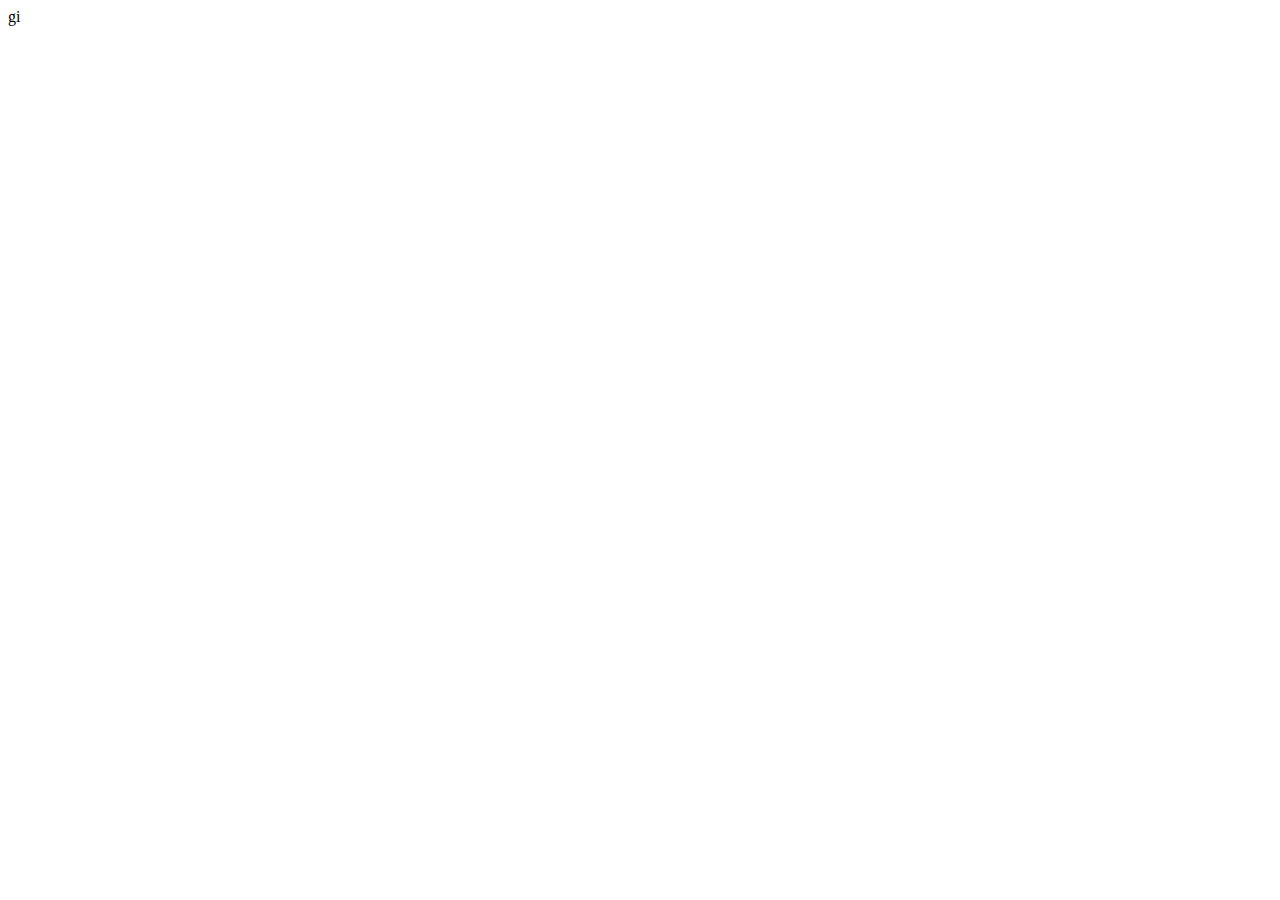
==== index.html @ 7bc40f39 "segundo commit" ====
<!DOCTYPE html>
<html lang="en">
<head>
    <meta charset="UTF-8">
    <meta http-equiv="X-UA-Compatible" content="IE=edge">
    <meta name="viewport" content="width=device-width, initial-scale=1.0">
    <link rel="stylesheet" href="css/style.css">
    <title>Document</title>
</head>
<body>
    gi
</body>
</html>
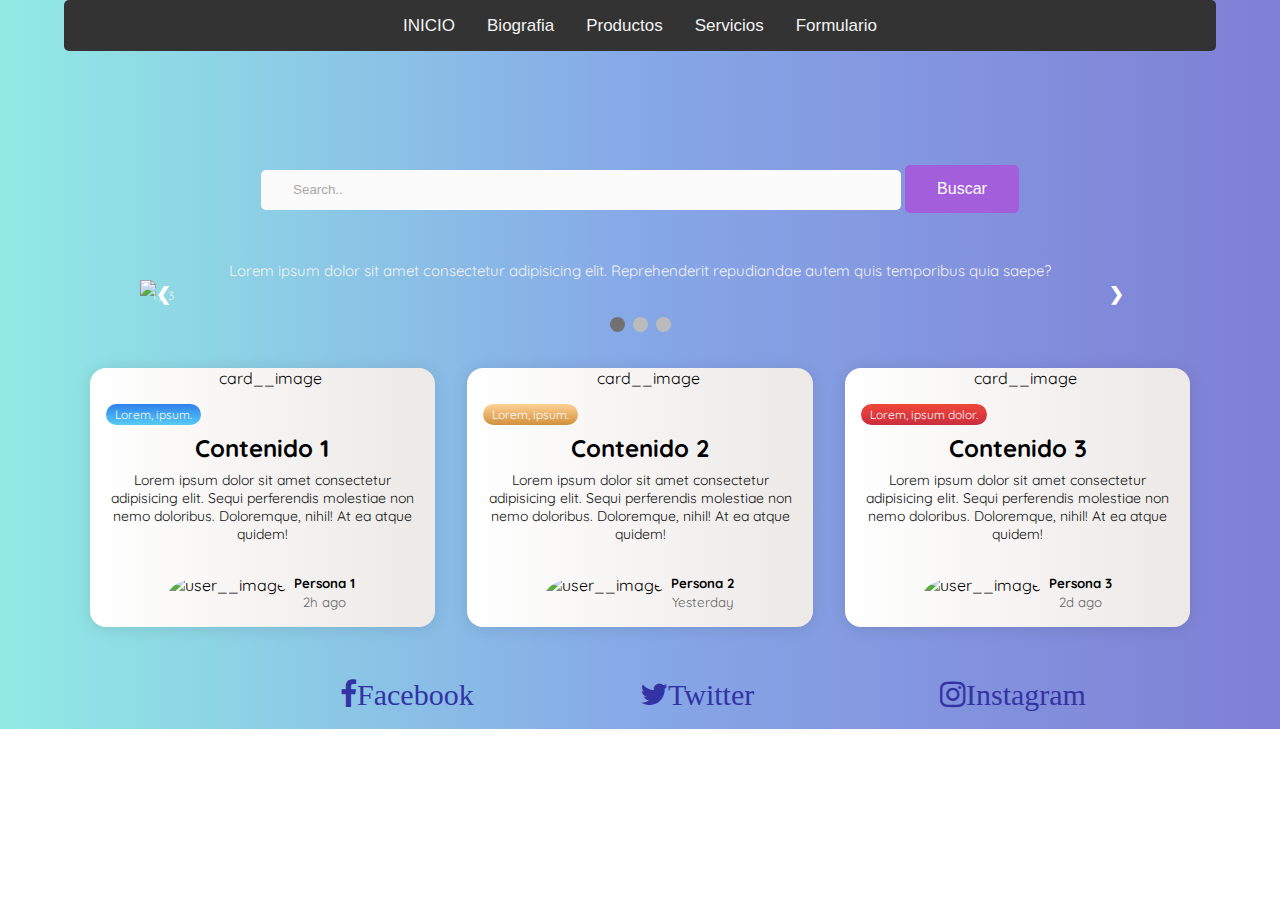
==== commit efdd9f63: "agregando cosas" ====
--- a/index.html
+++ b/index.html
@@ -1,13 +1,184 @@
 <!DOCTYPE html>
 <html lang="en">
-<head>
-    <meta charset="UTF-8">
-    <meta http-equiv="X-UA-Compatible" content="IE=edge">
-    <meta name="viewport" content="width=device-width, initial-scale=1.0">
-    <link rel="stylesheet" href="css/style.css">
+  <head>
+    <meta charset="UTF-8" />
+    <meta http-equiv="X-UA-Compatible" content="IE=edge" />
+    <meta name="viewport" content="width=device-width, initial-scale=1.0" />
+    <link rel="stylesheet" href="https://cdnjs.cloudflare.com/ajax/libs/font-awesome/4.7.0/css/font-awesome.min.css">
+    <link rel="stylesheet" href="css/style.css" />
     <title>Document</title>
-</head>
-<body>
-    gi
-</body>
-</html>+  </head>
+  <body>
+    <div class="gridIndex">
+      <header class="headerIndex">
+        <nav class="nav">
+          <ul>
+            <li><a href="index.html">INICIO</a></li>
+            <li><a href="pages/biografia.html">Biografia</a></li>
+            <li><a href="pages/productos.html">Productos</a></li>
+            <li><a href="pages/servicios.html">Servicios</a></li>
+            <li><a href="pages/formulario.html">Formulario</a></li>
+          </ul>
+        </nav>
+      </header>
+
+      <main class="mainIndex">
+        <div class="buscador">
+          <input type="text" placeholder="Search.." />
+          <button class="button">Buscar</button>
+        </div>
+
+        <div class="slideshow-container">
+          <!-- Full-width images with number and caption text -->
+          <div class="mySlides fade">
+            <div class="numbertext">1 / 3</div>
+            <img src="https://placekitten.com/1400/500" style="width: 100%" />
+            <div class="text">
+              Lorem ipsum dolor sit amet consectetur adipisicing elit.
+              Reprehenderit repudiandae autem quis temporibus quia saepe?
+            </div>
+          </div>
+
+          <div class="mySlides fade">
+            <div class="numbertext">2 / 3</div>
+            <img src="https://placekitten.com/1400/500" style="width: 100%" />
+            <div class="text">
+              Lorem, ipsum dolor sit amet consectetur adipisicing elit. A illo
+              ullam velit deserunt veniam laborum.
+            </div>
+          </div>
+
+          <div class="mySlides fade">
+            <div class="numbertext">3 / 3</div>
+            <img src="https://placekitten.com/1400/500" style="width: 100%" />
+            <div class="text">
+              Lorem ipsum dolor sit, amet consectetur adipisicing elit.
+              Praesentium, at voluptates! Accusantium, iure perferendis?
+            </div>
+          </div>
+
+          <!-- Next and previous buttons -->
+          <a class="prev" onclick="plusSlides(-1)">&#10094;</a>
+          <a class="next" onclick="plusSlides(1)">&#10095;</a>
+        </div>
+        <br />
+
+        <!-- The dots/circles -->
+        <div style="text-align: center">
+          <span class="dot" onclick="currentSlide(1)"></span>
+          <span class="dot" onclick="currentSlide(2)"></span>
+          <span class="dot" onclick="currentSlide(3)"></span>
+        </div>
+
+        <div class="gridHijoIndex">
+          <div class="container">
+            <div class="card">
+              <div class="card__header">
+                <img
+                  src="https://placekitten.com/600/400"
+                  alt="card__image"
+                  class="card__image"
+                  width="600"
+                />
+              </div>
+              <div class="card__body">
+                <span class="tag tag-blue">Lorem, ipsum.</span>
+                <h4>contenido 1</h4>
+                <p>
+                  Lorem ipsum dolor sit amet consectetur adipisicing elit. Sequi
+                  perferendis molestiae non nemo doloribus. Doloremque, nihil!
+                  At ea atque quidem!
+                </p>
+              </div>
+              <div class="card__footer">
+                <div class="user">
+                  <img
+                    src="https://placekitten.com/40/40"
+                    alt="user__image"
+                    class="user__image"
+                  />
+                  <div class="user__info">
+                    <h5>Persona 1</h5>
+                    <small>2h ago</small>
+                  </div>
+                </div>
+              </div>
+            </div>
+            <div class="card">
+              <div class="card__header">
+                <img
+                  src="https://placekitten.com/600/400"
+                  alt="card__image"
+                  class="card__image"
+                  width="600"
+                />
+              </div>
+              <div class="card__body">
+                <span class="tag tag-brown">Lorem, ipsum.</span>
+                <h4>Contenido 2</h4>
+                <p>
+                  Lorem ipsum dolor sit amet consectetur adipisicing elit. Sequi
+                  perferendis molestiae non nemo doloribus. Doloremque, nihil!
+                  At ea atque quidem!
+                </p>
+              </div>
+              <div class="card__footer">
+                <div class="user">
+                  <img
+                    src="https://placekitten.com/40/40"
+                    alt="user__image"
+                    class="user__image"
+                  />
+                  <div class="user__info">
+                    <h5>Persona 2</h5>
+                    <small>Yesterday</small>
+                  </div>
+                </div>
+              </div>
+            </div>
+            <div class="card">
+              <div class="card__header">
+                <img
+                  src="https://placekitten.com/600/400"
+                  alt="card__image"
+                  class="card__image"
+                  width="600"
+                />
+              </div>
+              <div class="card__body">
+                <span class="tag tag-red">Lorem, ipsum dolor.</span>
+                <h4>Contenido 3</h4>
+                <p>
+                  Lorem ipsum dolor sit amet consectetur adipisicing elit. Sequi
+                  perferendis molestiae non nemo doloribus. Doloremque, nihil!
+                  At ea atque quidem!
+                </p>
+              </div>
+              <div class="card__footer">
+                <div class="user">
+                  <img
+                    src="https://placekitten.com/40/40"
+                    alt="user__image"
+                    class="user__image"
+                  />
+                  <div class="user__info">
+                    <h5>Persona 3</h5>
+                    <small>2d ago</small>
+                  </div>
+                </div>
+              </div>
+            </div>
+          </div>
+        </div>
+      </main>
+      <footer class="footerIndex">
+        <div class="social">
+            <a href="#" class="fa fa-facebook">Facebook</a>
+            <a href="#" class="fa fa-twitter">Twitter</a>
+            <a href="#" class="fa fa-instagram">Instagram</a>
+        </div>
+      </footer>
+    </div>
+    <script src="JS/index.js"></script>
+  </body>
+</html>
--- a/css/style.css
+++ b/css/style.css
@@ -0,0 +1,426 @@
+@import url("https://fonts.googleapis.com/css2?family=Quicksand:wght@300..700&display=swap");
+* {
+  margin: 0;
+  padding: 0;
+  box-sizing: border-box; }
+
+nav {
+  overflow: hidden;
+  background-color: #333;
+  position: static;
+  top: 0;
+  width: 90%;
+  border-radius: 5px;
+  margin: 0 5%; }
+  nav ul {
+    text-align: center;
+    list-style-type: none;
+    list-style-type: none;
+    margin: 0;
+    padding: 15px; }
+    nav ul li {
+      display: inline;
+      font-family: "Fira Sans", sans-serif;
+      font-size: 17px; }
+      nav ul li a {
+        color: #f2f2f2;
+        text-decoration: none;
+        padding: 14px; }
+        nav ul li a:hover {
+          background-color: #111; }
+
+.slideshow-container {
+  max-width: 1000px;
+  position: relative;
+  margin: auto; }
+
+.mySlides {
+  display: none; }
+
+.prev,
+.next {
+  cursor: pointer;
+  position: absolute;
+  top: 50%;
+  width: auto;
+  margin-top: -22px;
+  padding: 16px;
+  color: white;
+  font-weight: bold;
+  font-size: 18px;
+  transition: 0.6s ease;
+  border-radius: 0 3px 3px 0;
+  user-select: none; }
+
+.next {
+  right: 0;
+  border-radius: 3px 0 0 3px; }
+
+.prev:hover,
+.next:hover {
+  background-color: rgba(0, 0, 0, 0.8); }
+
+.text {
+  color: #f2f2f2;
+  font-size: 15px;
+  padding: 8px 12px;
+  position: absolute;
+  bottom: 8px;
+  width: 100%;
+  text-align: center; }
+
+.numbertext {
+  color: #f2f2f2;
+  font-size: 12px;
+  padding: 8px 12px;
+  position: absolute;
+  top: 0; }
+
+.dot {
+  cursor: pointer;
+  height: 15px;
+  width: 15px;
+  margin: 0 2px;
+  background-color: #bbb;
+  border-radius: 50%;
+  display: inline-block;
+  transition: background-color 0.6s ease; }
+
+.active,
+.dot:hover {
+  background-color: #717171; }
+
+.fade {
+  -webkit-animation-name: fade;
+  -webkit-animation-duration: 1.5s;
+  animation-name: fade;
+  animation-duration: 1.5s; }
+
+.container {
+  display: flex;
+  flex-wrap: wrap;
+  justify-content: center;
+  max-width: 100%;
+  margin-block: 2rem;
+  gap: 2rem; }
+
+img {
+  max-width: 100%;
+  display: block;
+  object-fit: cover; }
+
+.card {
+  display: flex;
+  flex-direction: column;
+  width: clamp(20rem, calc(20rem + 2vw), 22rem);
+  overflow: hidden;
+  box-shadow: 0 0.1rem 1rem rgba(0, 0, 0, 0.1);
+  border-radius: 1em;
+  background: #ECE9E6;
+  background: linear-gradient(to right, #FFFFFF, #ECE9E6);
+  text-align: center;
+  align-items: center; }
+
+.card__body {
+  padding: 1rem;
+  display: flex;
+  flex-direction: column;
+  gap: .5rem; }
+
+.tag {
+  align-self: flex-start;
+  padding: .25em .75em;
+  border-radius: 1em;
+  font-size: .75rem; }
+
+.tag + .tag {
+  margin-left: .5em; }
+
+.tag-blue {
+  background: #56CCF2;
+  background: linear-gradient(to bottom, #2F80ED, #56CCF2);
+  color: #fafafa; }
+
+.tag-brown {
+  background: #D1913C;
+  background: linear-gradient(to bottom, #FFD194, #D1913C);
+  color: #fafafa; }
+
+.tag-red {
+  background: #cb2d3e;
+  background: linear-gradient(to bottom, #ef473a, #cb2d3e);
+  color: #fafafa; }
+
+.card__body h4 {
+  font-size: 1.5rem;
+  text-transform: capitalize; }
+
+.card__footer {
+  display: flex;
+  padding: 1rem;
+  margin-top: auto; }
+
+.user {
+  display: flex;
+  gap: .5rem; }
+
+.user__image {
+  border-radius: 50%; }
+
+.user__info > small {
+  color: #666; }
+
+.nav {
+  display: inline-block; }
+
+.imgDesc {
+  display: block; }
+  .imgDesc .text p {
+    display: inline-block; }
+  .imgDesc .port {
+    display: inline-block; }
+
+.gridBio {
+  display: grid;
+  grid-template-columns: 1fr 1fr;
+  grid-template-rows: 0.2fr 1fr 1fr .2fr;
+  grid-auto-columns: 1fr;
+  gap: 0px 0px;
+  grid-auto-flow: row;
+  background: #7f7fd5;
+  background: linear-gradient(to right, #91eae4, #86a8e7, #7f7fd5); }
+
+.footerBio {
+  grid-area: 4 / 1 / 5 / 3; }
+
+.headerBio {
+  grid-area: 1 / 1 / 2 / 3; }
+
+.mainBio {
+  grid-area: 2 / 1 / 4 / 3;
+  display: grid;
+  grid-auto-columns: 1fr;
+  grid-template-columns: 1fr 1fr;
+  grid-template-rows: 1fr;
+  gap: 0px 0px;
+  grid-template-areas: "port text"; }
+
+.port {
+  grid-area: port; }
+
+.text {
+  grid-area: text; }
+
+.port {
+  grid-area: 2 / 1 / 3 / 2; }
+
+.text {
+  grid-area: 2 / 2 / 4 / 3; }
+
+.gridForm, .footerForm {
+  font-family: "Quicksand", sans-serif;
+  display: grid;
+  background: #7f7fd5;
+  background: linear-gradient(to right, #91eae4, #86a8e7, #7f7fd5); }
+
+.footerForm {
+  text-align: center; }
+
+.contact_form {
+  width: 60%;
+  height: auto;
+  margin: 80px auto;
+  border-radius: 10px;
+  padding-top: 30px;
+  padding-bottom: 20px;
+  background-color: #fbfbfb;
+  padding-left: 30px; }
+
+input {
+  background-color: #fbfbfb;
+  width: 408px;
+  height: 40px;
+  border-radius: 5px;
+  border-style: solid;
+  border-width: 1px;
+  border-color: #7f7fd5;
+  margin-top: 10px;
+  padding-left: 10px;
+  margin-bottom: 20px; }
+
+textarea {
+  background-color: #fbfbfb;
+  width: 405px;
+  height: 150px;
+  border-radius: 5px;
+  border-style: solid;
+  border-width: 1px;
+  border-color: #7f7fd5;
+  margin-top: 10px;
+  padding-left: 10px;
+  margin-bottom: 20px;
+  padding-top: 15px; }
+
+label {
+  display: block;
+  float: center; }
+
+.btn-form {
+  height: 45px;
+  padding-left: 5px;
+  padding-right: 5px;
+  margin-bottom: 20px;
+  margin-top: 10px;
+  text-transform: uppercase;
+  background-color: #7f7fd5;
+  border-color: #7f7fd5;
+  border-style: solid;
+  border-radius: 10px;
+  width: 420px;
+  cursor: pointer; }
+
+.btn-form:hover {
+  background-color: #3e3eaf; }
+
+button p {
+  color: #fff; }
+
+span {
+  color: #7f7fd5; }
+
+.aviso {
+  font-size: 13px;
+  color: #0e0e0e; }
+
+h1 {
+  font-size: 39px;
+  text-align: letf;
+  padding-bottom: 20px;
+  color: #7f7fd5; }
+
+h3 {
+  font-size: 16px;
+  padding-bottom: 30px;
+  color: #0e0e0e; }
+
+p {
+  font-size: 14px;
+  color: #0e0e0e; }
+
+::-webkit-input-placeholder {
+  color: #a8a8a8; }
+
+::-webkit-textarea-placeholder {
+  color: #a8a8a8; }
+
+.formulario input:focus {
+  outline: 0;
+  border: 1px solid #97d848; }
+
+.formulario textarea:focus {
+  outline: 0;
+  border: 1px solid #97d848; }
+
+.gridIndex, .footerIndex {
+  font-family: "Quicksand", sans-serif;
+  display: grid;
+  background: #7f7fd5;
+  background: linear-gradient(to right, #91eae4, #86a8e7, #7f7fd5); }
+
+.footerIndex {
+  text-align: center; }
+
+.buscador {
+  text-align: center;
+  margin: 50px 0;
+  color: violet; }
+  .buscador input {
+    width: 50%;
+    display: inline-block;
+    padding: 15px 32px;
+    border: none;
+    border-radius: 5px; }
+  .buscador .button {
+    background-color: #a35edc;
+    border: none;
+    color: white;
+    padding: 15px 32px;
+    text-align: center;
+    text-decoration: none;
+    display: inline-block;
+    font-size: 16px;
+    border-radius: 5px; }
+  .buscador .button:hover {
+    background-color: #964fd0; }
+
+.fa {
+  margin: 0 10%;
+  padding: 20px;
+  font-size: 30px;
+  width: 30px;
+  text-align: center;
+  text-decoration: none;
+  border-radius: 50%;
+  color: #3333a5; }
+
+.fa:hover {
+  transform: scale(1.2); }
+
+.footerIndex {
+  text-align: center; }
+
+.gridIndex {
+  display: grid;
+  grid-template-rows: 0.2fr 0.2fr 1fr 1fr 0.2fr;
+  grid-auto-columns: 1fr;
+  gap: 0px 0px;
+  grid-auto-flow: row; }
+
+.buscador {
+  grid-area: 2 / 1 / 3 / 2; }
+
+.mainIndex {
+  grid-area: 3 / 1 / 5 / 2; }
+
+.nav {
+  grid-area: 1 / 1 / 2 / 2; }
+
+.slideshow-container {
+  grid-area: 3 / 1 / 4 / 2; }
+
+.gridHijoIndex {
+  grid-area: 4 / 1 / 5 / 2; }
+
+.footerIndex {
+  grid-area: 5 / 1 / 6 / 2; }
+
+.gridProd, .footerProd {
+  font-family: "Quicksand", sans-serif;
+  display: grid;
+  background: #7f7fd5;
+  background: linear-gradient(to right, #91eae4, #86a8e7, #7f7fd5); }
+
+.footerProd {
+  text-align: center; }
+
+.btn-primary:hover {
+  background-color: #7f7fd5; }
+
+.btn-primary {
+  background-color: #303094; }
+
+.gridServ, .footerServ {
+  font-family: "Quicksand", sans-serif;
+  display: grid;
+  background: #7f7fd5;
+  background: linear-gradient(to right, #91eae4, #86a8e7, #7f7fd5); }
+
+.serv {
+  margin: 10%;
+  max-width: 80%;
+  display: block; }
+  .serv span {
+    font-weight: bold; }
+
+.footerServ {
+  text-align: center; }
